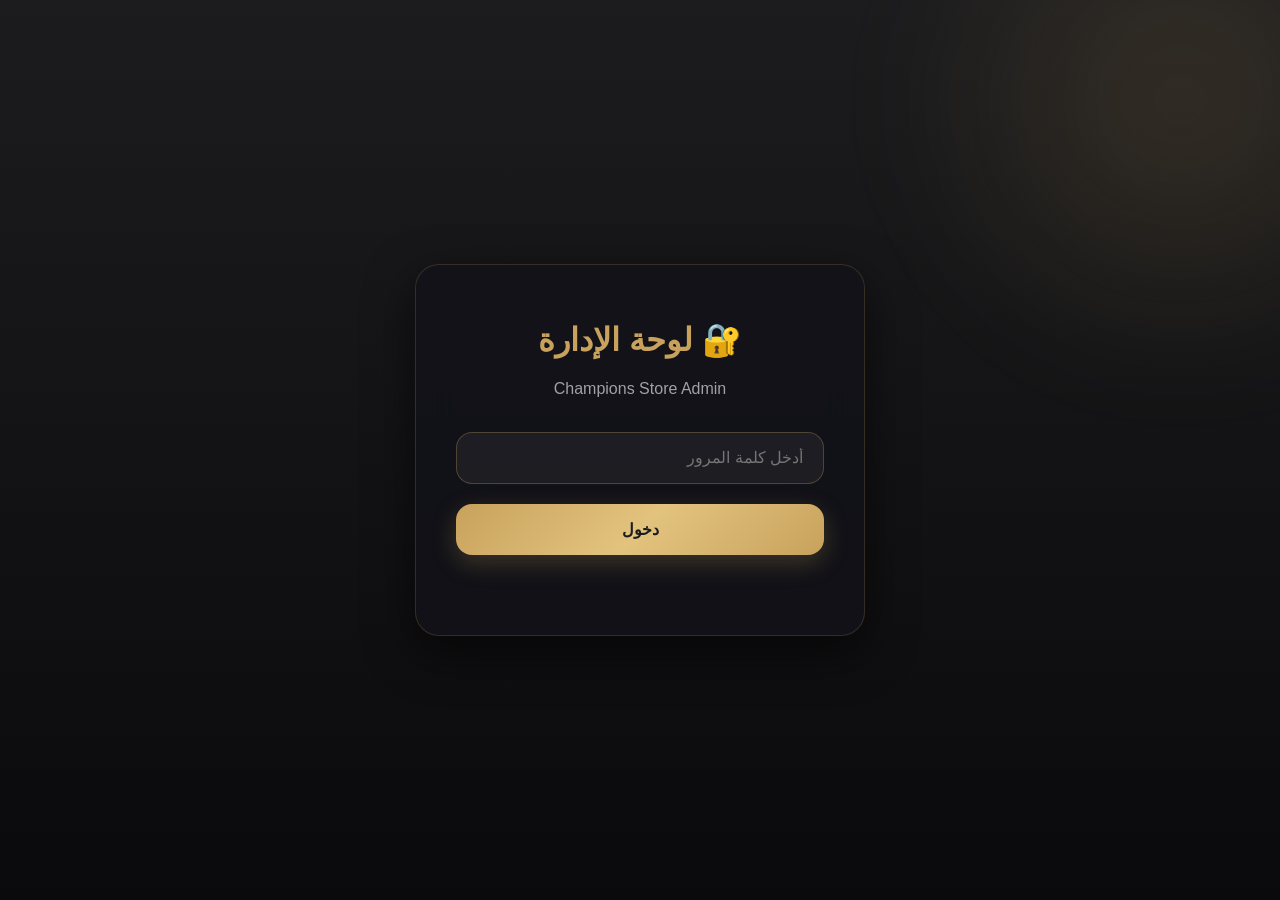
==== admin-cs7x9k2p.html @ 88b97a75 "Add tools tab with various admin functionalities" ====
<!DOCTYPE html>
<html lang="ar" dir="rtl">
<head>
    <meta charset="UTF-8">
    <meta name="viewport" content="width=device-width, initial-scale=1.0">
    <meta http-equiv="Cache-Control" content="no-cache, no-store, must-revalidate">
    <meta name="robots" content="noindex, nofollow">
    <title>لوحة الإدارة</title>
    <link rel="stylesheet" href="admin-style.css">
    <script src="https://cdn.jsdelivr.net/npm/browser-image-compression@2.0.2/dist/browser-image-compression.js"></script>
</head>
<body>

    <div class="login-screen" id="loginScreen">
        <div class="login-box">
            <h2>🔐 لوحة الإدارة</h2>
            <p>Champions Store Admin</p>
            <input type="password" id="passwordInput" placeholder="أدخل كلمة المرور">
            <button onclick="checkPassword()">دخول</button>
            <p class="error-msg" id="errorMsg"></p>
        </div>
    </div>

    <div class="admin-panel" id="adminPanel" style="display:none;">
        <header class="admin-header">
            <h1>⚙️ لوحة إدارة Champions Store</h1>
            <div class="header-actions">
                <button class="btn-publish" onclick="publishDirectly()">🚀 نشر فوري</button>
                <button class="btn-logout" onclick="logout()">🚪 خروج</button>
            </div>
        </header>

        <nav class="admin-tabs">
            <button class="tab-btn active" data-tab="products">📦 المنتجات</button>
            <button class="tab-btn" data-tab="categories">🏷️ الفئات</button>
            <button class="tab-btn" data-tab="store">🏪 معلومات المتجر</button>
            <button class="tab-btn" data-tab="about">📝 من نحن</button>
            <button class="tab-btn" data-tab="logo">🖼️ اللوغو</button>
            <button class="tab-btn" data-tab="tools">🛠️ أدوات</button>
            <button class="tab-btn" data-tab="password">🔑 كلمة المرور</button>
            <button class="tab-btn" data-tab="github">🐙 GitHub</button>
        </nav>

        <main class="admin-content">
            <section class="tab-content active" id="productsTab">
                <div class="section-header">
                    <h2>إدارة المنتجات</h2>
                    <div class="section-actions">
                        <button class="btn-add" onclick="openProductModal()">➕ إضافة منتج</button>
                        <button class="btn-reorganize" onclick="reorganizeIds()">🔢 إعادة تهيئة IDs</button>
                    </div>
                </div>
                <div class="products-table" id="productsTable"></div>
            </section>

            <section class="tab-content" id="categoriesTab">
                <h2>إدارة الفئات</h2>
                <div class="github-form">
                    <div class="form-row">
                        <div class="form-group"><label>اسم الفئة</label><input type="text" id="newCatName" placeholder="مثال: بروتين"></div>
                        <div class="form-group"><label>أيقونة (Emoji)</label><input type="text" id="newCatIcon" placeholder="مثال: 🥛"></div>
                    </div>
                    <button class="btn-save" onclick="addCategory()">➕ إضافة فئة</button>
                    <div id="categoriesList" style="margin-top: 20px;"></div>
                </div>
            </section>

            <section class="tab-content" id="storeTab">
                <h2>معلومات المتجر</h2>
                <div class="github-form">
                    <div class="form-group"><label>اسم المتجر</label><input type="text" id="storeName"></div>
                    <div class="form-group"><label>الوصف القصير</label><input type="text" id="storeTagline"></div>
                    <div class="form-group"><label>رقم واتساب</label><input type="text" id="storeWhatsapp" placeholder="963900000000"></div>
                    <div class="form-group"><label>حساب إنستغرام</label><input type="text" id="storeInstagram"></div>
                    <div class="form-group"><label>العنوان</label><input type="text" id="storeLocation"></div>
                    <button class="btn-save" onclick="saveStoreInfo()">💾 حفظ التغييرات</button>
                </div>
            </section>

            <section class="tab-content" id="aboutTab">
                <h2>تحرير قسم "من نحن"</h2>
                <div class="github-form">
                    <div class="form-group">
                        <label>عنوان القسم</label>
                        <input type="text" id="aboutTitle" placeholder="مثال: Champions Store Supplements">
                    </div>
                    <div class="form-group">
                        <label>الوصف الرئيسي</label>
                        <textarea id="aboutDescription" rows="4"></textarea>
                    </div>
                    <div class="form-group">
                        <label>المميزات (كل ميزة في سطر جديد)</label>
                        <textarea id="aboutFeatures" rows="5"></textarea>
                    </div>
                    <button class="btn-save" onclick="saveAboutInfo()">💾 حفظ "من نحن"</button>
                </div>
            </section>

            <section class="tab-content" id="logoTab">
                <h2>إدارة اللوغو</h2>
                <div class="github-form">
                    <div class="logo-preview">
                        <p style="margin-bottom:10px;color:#666;">اللوغو الحالي:</p>
                        <img id="logoPreview" src="logo.png" alt="اللوغو الحالي">
                    </div>
                    <div class="form-group">
                        <label>رفع لوغو جديد</label>
                        <input type="file" id="logoUpload" accept="image/*" onchange="handleLogoUpload(event)">
                    </div>
                    <div class="form-group">
                        <label>أو رابط خارجي</label>
                        <input type="text" id="logoUrl" placeholder="https://...">
                    </div>
                    <button class="btn-save" onclick="saveLogo()">💾 حفظ اللوغو</button>
                </div>
            </section>

            <!-- تبويب الأدوات الجديد -->
            <section class="tab-content" id="toolsTab">
                <h2>🛠️ أدوات الإدارة</h2>
                <div class="tools-grid">
                    <div class="tool-card">
                        <div class="tool-icon">📥</div>
                        <h3>تصدير البيانات</h3>
                        <p>تحميل ملف products.json كامل</p>
                        <button class="btn-save" onclick="exportData()">تصدير JSON</button>
                    </div>

                    <div class="tool-card">
                        <div class="tool-icon">📤</div>
                        <h3>استيراد البيانات</h3>
                        <p>رفع ملف products.json</p>
                        <button class="btn-save" onclick="document.getElementById('importFile').click()">استيراد JSON</button>
                        <input type="file" id="importFile" accept=".json" style="display:none" onchange="importData(event)">
                    </div>

                    <div class="tool-card">
                        <div class="tool-icon">🔄</div>
                        <h3>إعادة التحميل</h3>
                        <p>تحميل البيانات من GitHub</p>
                        <button class="btn-save" onclick="reloadFromServer()">إعادة تحميل</button>
                    </div>

                    <div class="tool-card">
                        <div class="tool-icon">🔢</div>
                        <h3>إعادة تهيئة IDs</h3>
                        <p>ترقيم المنتجات من 1 بالتسلسل</p>
                        <button class="btn-save" onclick="reorganizeIds()">إعادة تهيئة</button>
                    </div>

                    <div class="tool-card">
                        <div class="tool-icon">🖼️</div>
                        <h3>تحويل الصور</h3>
                        <p>تحويل Base64 إلى WebP</p>
                        <button class="btn-save" onclick="showConvertModal()">تحويل الصور</button>
                    </div>

                    <div class="tool-card">
                        <div class="tool-icon">🚀</div>
                        <h3>نشر فوري</h3>
                        <p>رفع التعديلات إلى GitHub</p>
                        <button class="btn-save" onclick="publishDirectly()">نشر الآن</button>
                    </div>
                </div>
            </section>

            <section class="tab-content" id="passwordTab">
                <h2>تغيير كلمة المرور</h2>
                <div class="github-form">
                    <div class="form-group"><label>كلمة المرور الحالية</label><input type="password" id="currentPassword"></div>
                    <div class="form-group"><label>كلمة المرور الجديدة</label><input type="password" id="newPassword"></div>
                    <div class="form-group"><label>تأكيد كلمة المرور</label><input type="password" id="confirmPassword"></div>
                    <button class="btn-save" onclick="changePassword()">🔑 تغيير كلمة المرور</button>
                </div>
            </section>

            <section class="tab-content" id="githubTab">
                <h2>إعدادات GitHub</h2>
                <div class="github-form">
                    <div class="info-box">
                        <strong>💡 كيف يعمل؟</strong><br>
                        بعد التعديل، اضغط "🚀 نشر فوري" لرفع التعديلات مباشرة.
                        <br><br>
                        <a href="https://github.com/settings/tokens/new?scopes=repo" target="_blank">🔑 إنشاء Token</a>
                    </div>
                    <div class="form-group"><label>GitHub Username</label><input type="text" id="githubUsername"></div>
                    <div class="form-group"><label>Repository Name</label><input type="text" id="githubRepo"></div>
                    <div class="form-group"><label>Personal Access Token</label><input type="password" id="githubToken"></div>
                    <button class="btn-save" onclick="saveGitHubConfig()">💾 حفظ الإعدادات</button>
                </div>
            </section>
        </main>
    </div>

    <div class="modal" id="productModal">
        <div class="modal-content">
            <div class="modal-header">
                <h3 id="modalTitle">إضافة منتج</h3>
                <button class="close-btn" onclick="closeProductModal()">✕</button>
            </div>
            <div class="modal-body">
                <input type="hidden" id="productId">
                <div class="form-group"><label>اسم المنتج</label><input type="text" id="productName"></div>
                <div class="form-group"><label>الفئة</label><select id="productCategory"></select></div>
                <div class="form-row">
                    <div class="form-group"><label>السعر ($)</label><input type="number" id="productPrice" step="0.01"></div>
                    <div class="form-group"><label>السعر القديم</label><input type="number" id="productOldPrice" step="0.01"></div>
                </div>
                <div class="form-group"><label>الوصف</label><textarea id="productDescription" rows="3"></textarea></div>
                <div class="form-group">
                    <label>شارة المنتج</label>
                    <select id="productBadge">
                        <option value="">بدون</option>
                        <option value="جديد">جديد</option>
                        <option value="خصم">خصم</option>
                        <option value="الأكثر مبيعاً">الأكثر مبيعاً</option>
                        <option value="مميز">مميز</option>
                    </select>
                </div>
                <div class="form-group">
                    <label>رفع صورة المنتج</label>
                    <input type="file" id="productImageUpload" accept="image/*" onchange="handleImageUpload(event)">
                </div>
                <div class="form-group">
                    <label>أو رابط الصورة</label>
                    <input type="text" id="productImageUrl" placeholder="https://...">
                    <img id="imagePreview" class="image-preview" style="display:none;">
                </div>
            </div>
            <div class="modal-footer">
                <button class="btn-cancel" onclick="closeProductModal()">إلغاء</button>
                <button class="btn-save" onclick="saveProduct()">💾 حفظ المنتج</button>
            </div>
        </div>
    </div>

    <div class="modal" id="convertModal">
        <div class="modal-content">
            <div class="modal-header">
                <h3>🖼️ تحويل الصور إلى WebP</h3>
                <button class="close-btn" onclick="closeConvertModal()">✕</button>
            </div>
            <div class="modal-body">
                <div class="info-box">
                    <strong>💡 ما الذي سيحدث؟</strong><br>
                    • تحويل صور Base64 إلى WebP (أصغر 70-80%)<br>
                    • رفع الصور إلى مجلد <code>imgs</code> على GitHub<br>
                    • تحديث روابط الصور في products.json<br>
                    • حذف الصور القديمة من JSON
                </div>
                
                <div class="form-group">
                    <label>اختر الفئة (اختياري)</label>
                    <select id="convertCategory">
                        <option value="all">جميع الفئات</option>
                    </select>
                </div>
                
                <div class="form-group">
                    <label>
                        <input type="checkbox" id="deleteOldImages" checked>
                        حذف الصور القديمة من JSON بعد التحويل
                    </label>
                </div>
                
                <div class="form-group">
                    <label>الحد الأقصى لحجم الصورة (KB)</label>
                    <input type="number" id="maxImageSize" value="150" min="50" max="500">
                </div>
                
                <div id="convertStats" style="margin-top: 20px; padding: 15px; background: rgba(200, 162, 93, 0.1); border-radius: 8px;">
                    <p style="margin-bottom: 10px;"><strong>إحصائيات:</strong></p>
                    <p id="base64Count">صور Base64: 0</p>
                    <p id="externalCount">صور خارجية: 0</p>
                </div>
            </div>
            <div class="modal-footer">
                <button class="btn-cancel" onclick="closeConvertModal()">إلغاء</button>
                <button class="btn-save" onclick="convertAllImagesToWebP()">🚀 بدء التحويل</button>
            </div>
        </div>
    </div>

    <div class="toast" id="toast"></div>
    <script src="admin-script.js"></script>
</body>
</html>
---- admin-style.css ----
:root {
    --primary: #1c1c1e;
    --secondary: #2c2c2e;
    --tertiary: #3a3a3c;
    --gold: #c8a25d;
    --gold-light: #e2c37e;
    --gold-dark: #a68445;
    --gold-glow: rgba(200, 162, 93, 0.3);
    --bg: #0a0a0c;
    --bg-elevated: #12121a;
    --white: #ffffff;
    --text: #e5e5e7;
    --text-secondary: #a1a1a6;
    --text-tertiary: #6e6e73;
    --success: #30d158;
    --danger: #ff453a;
    --warning: #ff9f0a;
    --info: #0a84ff;
    --shadow-sm: 0 2px 8px rgba(0, 0, 0, 0.4);
    --shadow-md: 0 8px 24px rgba(0, 0, 0, 0.5);
    --shadow-lg: 0 16px 48px rgba(0, 0, 0, 0.6);
    --shadow-gold: 0 8px 24px rgba(200, 162, 93, 0.25);
    --shadow-gold-lg: 0 12px 32px rgba(200, 162, 93, 0.35);
    --gradient-gold: linear-gradient(135deg, #c8a25d 0%, #e2c37e 50%, #c8a25d 100%);
    --gradient-dark: linear-gradient(180deg, #1c1c1e 0%, #0a0a0c 100%);
    --gradient-card: linear-gradient(145deg, rgba(44, 44, 46, 0.6) 0%, rgba(28, 28, 30, 0.9) 100%);
    --ease-out: cubic-bezier(0.16, 1, 0.3, 1);
    --ease-spring: cubic-bezier(0.34, 1.56, 0.64, 1);
    --transition-fast: 150ms var(--ease-out);
    --transition-base: 250ms var(--ease-out);
    --transition-slow: 400ms var(--ease-out);
    --radius-sm: 10px;
    --radius-md: 16px;
    --radius-lg: 24px;
    --radius-full: 9999px;
}

*, *::before, *::after {
    margin: 0;
    padding: 0;
    box-sizing: border-box;
}

html {
    scroll-behavior: smooth;
    font-size: 16px;
}

body {
    font-family: 'Inter', -apple-system, BlinkMacSystemFont, 'Segoe UI', sans-serif;
    background: var(--bg);
    color: var(--text);
    line-height: 1.6;
    overflow-x: hidden;
    -webkit-font-smoothing: antialiased;
    -moz-osx-font-smoothing: grayscale;
}

/* ===== شاشة تسجيل الدخول ===== */
.login-screen {
    min-height: 100vh;
    display: -webkit-box;
    display: -ms-flexbox;
    display: flex;
    -webkit-box-pack: center;
    -ms-flex-pack: center;
    justify-content: center;
    -webkit-box-align: center;
    -ms-flex-align: center;
    align-items: center;
    background: var(--gradient-dark);
    position: relative;
    overflow: hidden;
}

.login-screen::before {
    content: '';
    position: absolute;
    width: 600px;
    height: 600px;
    background: radial-gradient(circle, rgba(200, 162, 93, 0.15) 0%, transparent 70%);
    border-radius: 50%;
    top: -200px;
    right: -200px;
    -webkit-filter: blur(40px);
    filter: blur(40px);
}

.login-box {
    background: rgba(18, 18, 26, 0.8);
    -webkit-backdrop-filter: blur(20px);
    backdrop-filter: blur(20px);
    padding: 50px 40px;
    border-radius: var(--radius-lg);
    text-align: center;
    width: 90%;
    max-width: 450px;
    -webkit-box-shadow: var(--shadow-lg);
    box-shadow: var(--shadow-lg);
    border: 1px solid rgba(200, 162, 93, 0.2);
    position: relative;
    z-index: 1;
}

.login-box h2 {
    color: var(--gold);
    font-size: 2rem;
    margin-bottom: 10px;
    font-weight: 800;
}

.login-box p {
    color: var(--text-secondary);
    margin-bottom: 30px;
}

.login-box input {
    width: 100%;
    padding: 16px 20px;
    background: rgba(255, 255, 255, 0.05);
    border: 1px solid rgba(200, 162, 93, 0.3);
    border-radius: var(--radius-md);
    font-size: 1rem;
    margin-bottom: 20px;
    color: var(--text);
    font-family: inherit;
    -webkit-transition: all var(--transition-base);
    transition: all var(--transition-base);
}

.login-box input:focus {
    outline: none;
    border-color: var(--gold);
    background: rgba(255, 255, 255, 0.08);
    -webkit-box-shadow: 0 0 0 3px rgba(200, 162, 93, 0.1);
    box-shadow: 0 0 0 3px rgba(200, 162, 93, 0.1);
}

.login-box button {
    width: 100%;
    padding: 16px;
    background: var(--gradient-gold);
    color: var(--primary);
    border: none;
    border-radius: var(--radius-md);
    font-size: 1rem;
    font-weight: 700;
    cursor: pointer;
    font-family: inherit;
    -webkit-transition: all var(--transition-base);
    transition: all var(--transition-base);
    -webkit-box-shadow: var(--shadow-gold);
    box-shadow: var(--shadow-gold);
}

.login-box button:hover {
    -webkit-transform: translateY(-2px);
    transform: translateY(-2px);
    -webkit-box-shadow: var(--shadow-gold-lg);
    box-shadow: var(--shadow-gold-lg);
}

.error-msg {
    color: var(--danger);
    margin-top: 15px;
    font-size: 0.9rem;
    font-weight: 600;
}

/* ===== لوحة الإدارة ===== */
.admin-header {
    background: rgba(28, 28, 30, 0.95);
    -webkit-backdrop-filter: blur(10px);
    backdrop-filter: blur(10px);
    color: var(--white);
    padding: 20px 30px;
    display: -webkit-box;
    display: -ms-flexbox;
    display: flex;
    -webkit-box-pack: justify;
    -ms-flex-pack: justify;
    justify-content: space-between;
    -webkit-box-align: center;
    -ms-flex-align: center;
    align-items: center;
    -ms-flex-wrap: wrap;
    flex-wrap: wrap;
    gap: 15px;
    border-bottom: 1px solid rgba(200, 162, 93, 0.2);
    position: -webkit-sticky;
    position: sticky;
    top: 0;
    z-index: 100;
}

.admin-header h1 {
    color: var(--gold);
    font-size: 1.5rem;
    font-weight: 800;
}

.header-actions {
    display: -webkit-box;
    display: -ms-flexbox;
    display: flex;
    gap: 10px;
    -ms-flex-wrap: wrap;
    flex-wrap: wrap;
}

.header-actions button {
    padding: 10px 18px;
    border: none;
    border-radius: var(--radius-md);
    cursor: pointer;
    font-weight: 600;
    font-family: inherit;
    font-size: 0.9rem;
    -webkit-transition: all var(--transition-base);
    transition: all var(--transition-base);
}

.btn-export { background: var(--success); color: white; }
.btn-import { background: var(--info); color: white; }
.btn-reload { background: var(--warning); color: var(--primary); }
.btn-convert { 
    background: linear-gradient(135deg, #8e44ad 0%, #9b59b6 100%); 
    color: white;
    -webkit-box-shadow: 0 4px 15px rgba(142, 68, 173, 0.3);
    box-shadow: 0 4px 15px rgba(142, 68, 173, 0.3);
}
.btn-publish { 
    background: var(--gradient-gold); 
    color: var(--primary);
    -webkit-box-shadow: var(--shadow-gold);
    box-shadow: var(--shadow-gold);
}
.btn-logout { background: var(--danger); color: white; }

.header-actions button:hover {
    -webkit-transform: translateY(-2px);
    transform: translateY(-2px);
    -webkit-box-shadow: var(--shadow-md);
    box-shadow: var(--shadow-md);
}

.btn-convert:hover {
    -webkit-box-shadow: 0 6px 20px rgba(142, 68, 173, 0.4);
    box-shadow: 0 6px 20px rgba(142, 68, 173, 0.4);
}

/* التبويبات */
.admin-tabs {
    background: rgba(44, 44, 46, 0.6);
    -webkit-backdrop-filter: blur(20px);
    backdrop-filter: blur(20px);
    display: -webkit-box;
    display: -ms-flexbox;
    display: flex;
    gap: 5px;
    padding: 15px 30px;
    border-bottom: 1px solid rgba(200, 162, 93, 0.15);
    overflow-x: auto;
}

.tab-btn {
    padding: 12px 24px;
    background: transparent;
    border: none;
    cursor: pointer;
    font-weight: 600;
    color: var(--text-secondary);
    border-radius: var(--radius-md);
    -webkit-transition: all var(--transition-base);
    transition: all var(--transition-base);
    font-family: inherit;
    white-space: nowrap;
    font-size: 0.9rem;
}

.tab-btn:hover {
    background: rgba(200, 162, 93, 0.1);
    color: var(--gold);
}

.tab-btn.active {
    background: var(--gradient-gold);
    color: var(--primary);
}

/* المحتوى */
.admin-content {
    padding: 40px 30px;
    max-width: 1400px;
    margin: 0 auto;
}

.tab-content {
    display: none;
    -webkit-animation: fadeIn 0.3s ease;
    animation: fadeIn 0.3s ease;
}

@-webkit-keyframes fadeIn {
    from { opacity: 0; -webkit-transform: translateY(10px); transform: translateY(10px); }
    to { opacity: 1; -webkit-transform: translateY(0); transform: translateY(0); }
}
@keyframes fadeIn {
    from { opacity: 0; -webkit-transform: translateY(10px); transform: translateY(10px); }
    to { opacity: 1; -webkit-transform: translateY(0); transform: translateY(0); }
}

.tab-content.active { display: block; }

.tab-content h2 {
    color: var(--gold);
    margin-bottom: 30px;
    font-size: 1.8rem;
    font-weight: 800;
}

/* جدول المنتجات */
.section-header {
    display: -webkit-box;
    display: -ms-flexbox;
    display: flex;
    -webkit-box-pack: justify;
    -ms-flex-pack: justify;
    justify-content: space-between;
    -webkit-box-align: center;
    -ms-flex-align: center;
    align-items: center;
    margin-bottom: 30px;
    -ms-flex-wrap: wrap;
    flex-wrap: wrap;
    gap: 15px;
}

.btn-add {
    background: var(--gradient-gold);
    color: var(--primary);
    border: none;
    padding: 12px 24px;
    border-radius: var(--radius-md);
    cursor: pointer;
    font-weight: 700;
    font-family: inherit;
    -webkit-transition: all var(--transition-base);
    transition: all var(--transition-base);
    -webkit-box-shadow: var(--shadow-gold);
    box-shadow: var(--shadow-gold);
}

.btn-add:hover {
    -webkit-transform: translateY(-2px);
    transform: translateY(-2px);
    -webkit-box-shadow: var(--shadow-gold-lg);
    box-shadow: var(--shadow-gold-lg);
}

.products-table {
    background: rgba(44, 44, 46, 0.6);
    -webkit-backdrop-filter: blur(20px);
    backdrop-filter: blur(20px);
    border-radius: var(--radius-lg);
    overflow: hidden;
    border: 1px solid rgba(200, 162, 93, 0.15);
    -webkit-box-shadow: var(--shadow-md);
    box-shadow: var(--shadow-md);
}

.product-row {
    display: -ms-grid;
    display: grid;
    -ms-grid-columns: 80px 1fr 100px 100px 120px;
    grid-template-columns: 80px 1fr 100px 100px 120px;
    gap: 15px;
    padding: 18px;
    border-bottom: 1px solid rgba(200, 162, 93, 0.1);
    -webkit-box-align: center;
    -ms-flex-align: center;
    align-items: center;
    -webkit-transition: background var(--transition-fast);
    transition: background var(--transition-fast);
}

.product-row:hover {
    background: rgba(200, 162, 93, 0.05);
}

.product-row.header {
    background: rgba(28, 28, 30, 0.8);
    color: var(--gold);
    font-weight: 700;
    font-size: 0.9rem;
    text-transform: uppercase;
    letter-spacing: 0.05em;
}

.product-row img {
    width: 60px;
    height: 60px;
    -o-object-fit: cover;
    object-fit: cover;
    border-radius: var(--radius-sm);
    border: 2px solid rgba(200, 162, 93, 0.3);
}

.product-actions {
    display: -webkit-box;
    display: -ms-flexbox;
    display: flex;
    gap: 8px;
}

.product-actions button {
    padding: 8px 12px;
    border: none;
    border-radius: var(--radius-sm);
    cursor: pointer;
    font-size: 0.85rem;
    font-weight: 600;
    -webkit-transition: all var(--transition-fast);
    transition: all var(--transition-fast);
}

.btn-edit { background: var(--info); color: white; }
.btn-delete { background: var(--danger); color: white; }

.product-actions button:hover {
    -webkit-transform: scale(1.05);
    transform: scale(1.05);
}

/* النماذج */
.form-group {
    margin-bottom: 24px;
}

.form-group label {
    display: block;
    margin-bottom: 10px;
    font-weight: 600;
    color: var(--gold);
    font-size: 0.95rem;
}

.form-group input,
.form-group select,
.form-group textarea {
    width: 100%;
    padding: 14px 18px;
    background: rgba(255, 255, 255, 0.05);
    border: 1px solid rgba(200, 162, 93, 0.3);
    border-radius: var(--radius-md);
    font-size: 1rem;
    color: var(--text);
    font-family: inherit;
    -webkit-transition: all var(--transition-base);
    transition: all var(--transition-base);
}

.form-group input:focus,
.form-group select:focus,
.form-group textarea:focus {
    outline: none;
    border-color: var(--gold);
    background: rgba(255, 255, 255, 0.08);
    -webkit-box-shadow: 0 0 0 3px rgba(200, 162, 93, 0.1);
    box-shadow: 0 0 0 3px rgba(200, 162, 93, 0.1);
}

.form-row {
    display: -ms-grid;
    display: grid;
    -ms-grid-columns: 1fr 20px 1fr;
    grid-template-columns: 1fr 1fr;
    gap: 20px;
}

.btn-save {
    background: var(--gradient-gold);
    color: var(--primary);
    border: none;
    padding: 14px 32px;
    border-radius: var(--radius-md);
    font-size: 1rem;
    font-weight: 700;
    cursor: pointer;
    font-family: inherit;
    -webkit-transition: all var(--transition-base);
    transition: all var(--transition-base);
    -webkit-box-shadow: var(--shadow-gold);
    box-shadow: var(--shadow-gold);
}

.btn-save:hover {
    -webkit-transform: translateY(-2px);
    transform: translateY(-2px);
    -webkit-box-shadow: var(--shadow-gold-lg);
    box-shadow: var(--shadow-gold-lg);
}

/* اللوغو */
.logo-preview {
    text-align: center;
    margin-bottom: 30px;
}

.logo-preview img {
    max-width: 200px;
    border-radius: 50%;
    -webkit-box-shadow: var(--shadow-gold-lg);
    box-shadow: var(--shadow-gold-lg);
    border: 4px solid var(--gold);
}

.image-preview {
    max-width: 150px;
    margin-top: 15px;
    border-radius: var(--radius-md);
    border: 2px solid var(--gold);
}

/* المودال */
.modal {
    display: none;
    position: fixed;
    top: 0;
    left: 0;
    width: 100%;
    height: 100%;
    background: rgba(0, 0, 0, 0.85);
    -webkit-backdrop-filter: blur(10px);
    backdrop-filter: blur(10px);
    z-index: 2000;
    -webkit-box-pack: center;
    -ms-flex-pack: center;
    justify-content: center;
    -webkit-box-align: center;
    -ms-flex-align: center;
    align-items: center;
    padding: 20px;
}

.modal.active {
    display: -webkit-box;
    display: -ms-flexbox;
    display: flex;
    -webkit-animation: fadeIn 0.3s ease;
    animation: fadeIn 0.3s ease;
}

.modal-content {
    background: rgba(18, 18, 26, 0.95);
    -webkit-backdrop-filter: blur(20px);
    backdrop-filter: blur(20px);
    border-radius: var(--radius-lg);
    max-width: 600px;
    width: 100%;
    max-height: 90vh;
    overflow-y: auto;
    border: 1px solid rgba(200, 162, 93, 0.2);
    -webkit-box-shadow: var(--shadow-lg);
    box-shadow: var(--shadow-lg);
}

.modal-header {
    background: rgba(28, 28, 30, 0.8);
    color: var(--gold);
    padding: 24px;
    display: -webkit-box;
    display: -ms-flexbox;
    display: flex;
    -webkit-box-pack: justify;
    -ms-flex-pack: justify;
    justify-content: space-between;
    -webkit-box-align: center;
    -ms-flex-align: center;
    align-items: center;
    border-radius: var(--radius-lg) var(--radius-lg) 0 0;
    border-bottom: 1px solid rgba(200, 162, 93, 0.2);
}

.modal-header h3 {
    font-size: 1.4rem;
    font-weight: 800;
}

.modal-body { padding: 24px; }

.modal-footer {
    padding: 24px;
    display: -webkit-box;
    display: -ms-flexbox;
    display: flex;
    gap: 12px;
    -webkit-box-pack: end;
    -ms-flex-pack: end;
    justify-content: flex-end;
    border-top: 1px solid rgba(200, 162, 93, 0.1);
}

.close-btn {
    background: rgba(200, 162, 93, 0.1);
    border: none;
    color: var(--gold);
    font-size: 1.5rem;
    cursor: pointer;
    width: 40px;
    height: 40px;
    border-radius: 50%;
    display: -webkit-box;
    display: -ms-flexbox;
    display: flex;
    -webkit-box-align: center;
    -ms-flex-align: center;
    align-items: center;
    -webkit-box-pack: center;
    -ms-flex-pack: center;
    justify-content: center;
    -webkit-transition: all var(--transition-fast);
    transition: all var(--transition-fast);
}

.close-btn:hover {
    background: var(--gold);
    color: var(--primary);
    -webkit-transform: rotate(90deg);
    transform: rotate(90deg);
}

.btn-cancel {
    background: rgba(255, 255, 255, 0.1);
    color: var(--text);
    border: 1px solid rgba(255, 255, 255, 0.2);
    padding: 12px 24px;
    border-radius: var(--radius-md);
    cursor: pointer;
    font-family: inherit;
    font-weight: 600;
    -webkit-transition: all var(--transition-base);
    transition: all var(--transition-base);
}

.btn-cancel:hover {
    background: rgba(255, 255, 255, 0.15);
}

/* الإشعار */
.toast {
    position: fixed;
    top: 30px;
    left: 50%;
    -webkit-transform: translateX(-50%);
    transform: translateX(-50%);
    background: var(--success);
    color: white;
    padding: 16px 32px;
    border-radius: var(--radius-md);
    font-weight: 700;
    z-index: 3000;
    display: none;
    -webkit-box-shadow: var(--shadow-lg);
    box-shadow: var(--shadow-lg);
    border: 1px solid rgba(255, 255, 255, 0.2);
}

.toast.show {
    display: block;
    -webkit-animation: slideDown 0.3s ease;
    animation: slideDown 0.3s ease;
}

@-webkit-keyframes slideDown {
    from { -webkit-transform: translate(-50%, -100%); transform: translate(-50%, -100%); opacity: 0; }
    to { -webkit-transform: translate(-50%, 0); transform: translate(-50%, 0); opacity: 1; }
}
@keyframes slideDown {
    from { -webkit-transform: translate(-50%, -100%); transform: translate(-50%, -100%); opacity: 0; }
    to { -webkit-transform: translate(-50%, 0); transform: translate(-50%, 0); opacity: 1; }
}

/* GitHub Sync */
.github-form {
    background: rgba(44, 44, 46, 0.6);
    -webkit-backdrop-filter: blur(20px);
    backdrop-filter: blur(20px);
    padding: 30px;
    border-radius: var(--radius-lg);
    -webkit-box-shadow: var(--shadow-md);
    box-shadow: var(--shadow-md);
    max-width: 600px;
    border: 1px solid rgba(200, 162, 93, 0.15);
}

.github-form .info-box {
    background: rgba(10, 132, 255, 0.1);
    border-right: 4px solid var(--info);
    padding: 18px;
    border-radius: var(--radius-md);
    margin-bottom: 24px;
    color: var(--text);
}

.github-form .info-box a {
    color: var(--info);
    font-weight: 700;
    text-decoration: none;
}

.github-form .info-box a:hover {
    text-decoration: underline;
}

/* Scrollbar */
::-webkit-scrollbar { width: 10px; }
::-webkit-scrollbar-track { background: var(--bg); }
::-webkit-scrollbar-thumb {
    background: var(--gold);
    border-radius: var(--radius-full);
}

::-webkit-scrollbar-thumb:hover {
    background: var(--gold-light);
}

/* التجاوب */
@media (max-width: 768px) {
    .admin-header {
        padding: 15px 20px;
        -webkit-box-orient: vertical;
        -webkit-box-direction: normal;
        -ms-flex-direction: column;
        flex-direction: column;
        text-align: center;
    }
    
    .admin-tabs {
        padding: 12px 20px;
    }
    
    .tab-btn {
        padding: 10px 16px;
        font-size: 0.85rem;
    }
    
    .admin-content {
        padding: 30px 20px;
    }
    
    .product-row {
        -ms-grid-columns: 1fr;
        grid-template-columns: 1fr;
        gap: 10px;
    }
    
    .product-row.header {
        display: none;
    }
    
    .form-row {
        -ms-grid-columns: 1fr;
        grid-template-columns: 1fr;
    }
    
    .header-actions {
        -webkit-box-pack: center;
        -ms-flex-pack: center;
        justify-content: center;
    }
    
    .login-box {
        padding: 40px 30px;
    }
    
    .modal-content {
        max-width: 100%;
        margin: 20px;
    }
    }
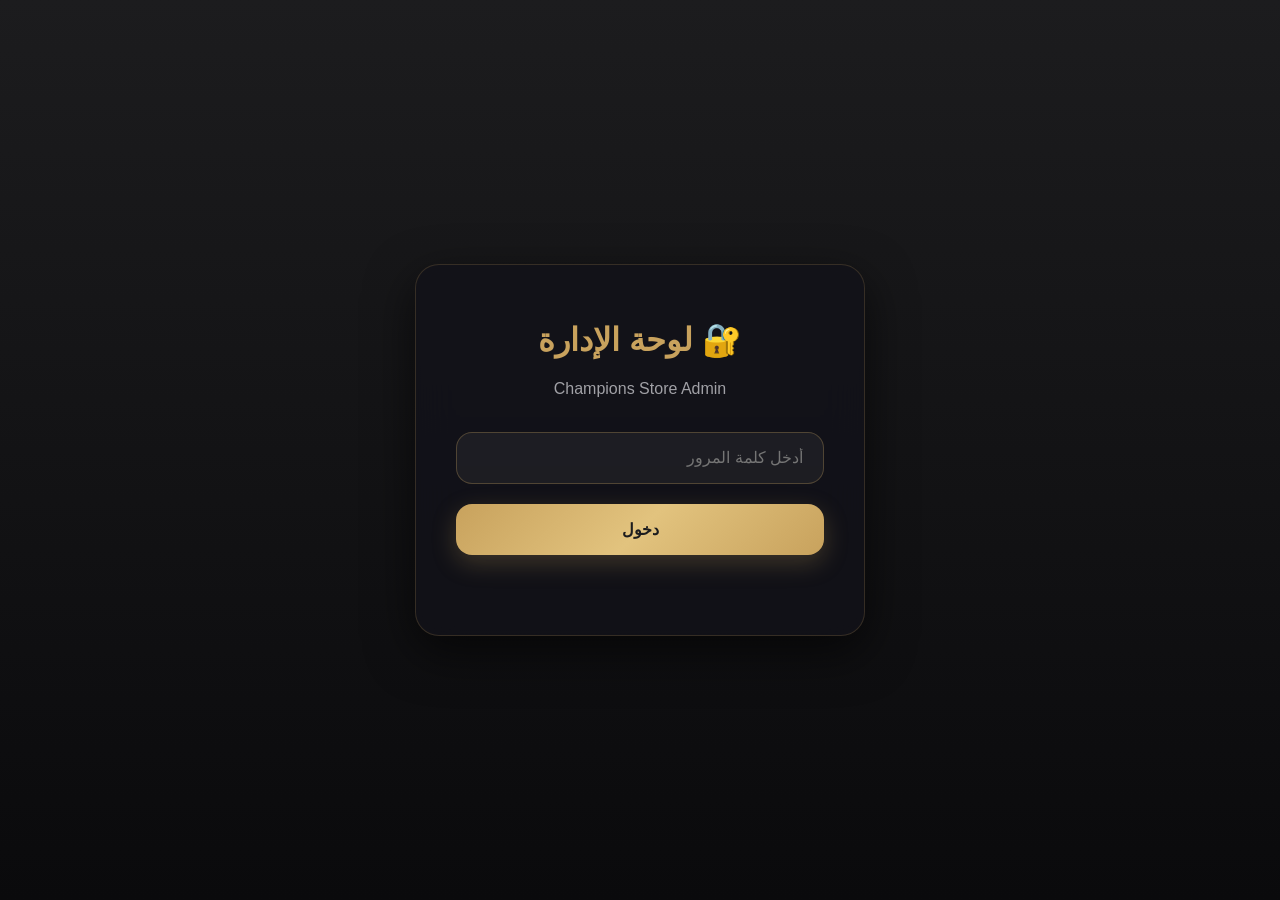
==== commit 10a33867: "Add footer settings tab to admin panel Added a footer tab with settings for footer information inclu" ====
--- a/admin-cs7x9k2p.html
+++ b/admin-cs7x9k2p.html
@@ -23,85 +23,145 @@
 
     <div class="admin-panel" id="adminPanel" style="display:none;">
         <header class="admin-header">
-            <h1>⚙️ لوحة إدارة Champions Store</h1>
+            <h1>⚙️ لوحة الإدارة</h1>
             <div class="header-actions">
-                <button class="btn-publish" onclick="publishDirectly()">🚀 نشر فوري</button>
-                <button class="btn-logout" onclick="logout()">🚪 خروج</button>
+                <button class="btn-publish" onclick="publishDirectly()">🚀 نشر</button>
+                <button class="btn-logout" onclick="logout()">🚪</button>
             </div>
         </header>
 
         <nav class="admin-tabs">
             <button class="tab-btn active" data-tab="products">📦 المنتجات</button>
             <button class="tab-btn" data-tab="categories">🏷️ الفئات</button>
-            <button class="tab-btn" data-tab="store">🏪 معلومات المتجر</button>
+            <button class="tab-btn" data-tab="store">🏪 المتجر</button>
+            <button class="tab-btn" data-tab="footer">🦶 الفوتر</button>
             <button class="tab-btn" data-tab="about">📝 من نحن</button>
             <button class="tab-btn" data-tab="logo">🖼️ اللوغو</button>
             <button class="tab-btn" data-tab="tools">🛠️ أدوات</button>
-            <button class="tab-btn" data-tab="password">🔑 كلمة المرور</button>
-            <button class="tab-btn" data-tab="github">🐙 GitHub</button>
+            <button class="tab-btn" data-tab="password">🔑</button>
+            <button class="tab-btn" data-tab="github">🐙</button>
         </nav>
 
         <main class="admin-content">
+            <!-- المنتجات -->
             <section class="tab-content active" id="productsTab">
                 <div class="section-header">
-                    <h2>إدارة المنتجات</h2>
+                    <h2>📦 المنتجات</h2>
                     <div class="section-actions">
                         <button class="btn-add" onclick="openProductModal()">➕ إضافة منتج</button>
-                        <button class="btn-reorganize" onclick="reorganizeIds()">🔢 إعادة تهيئة IDs</button>
-                    </div>
-                </div>
+                        <button class="btn-reorganize" onclick="reorganizeIds()">🔢 ترتيب IDs</button>
+                    </div>
+                </div>
+                
+                <!-- ✅ شريط البحث والفرز -->
+                <div class="admin-filters-bar">
+                    <input type="text" id="adminProductSearch" placeholder="🔍 ابحث..." oninput="filterAdminProducts()">
+                    <select id="adminCategoryFilter" onchange="filterAdminProducts()">
+                        <option value="all">🏷️ جميع الفئات</option>
+                    </select>
+                    <select id="adminSortBy" onchange="filterAdminProducts()">
+                        <option value="default">🔽 ترتيب: افتراضي</option>
+                        <option value="name-asc">🔤 الاسم (أ-ي)</option>
+                        <option value="name-desc">🔤 الاسم (ي-أ)</option>
+                        <option value="price-asc">💰 السعر ↑</option>
+                        <option value="price-desc">💰 السعر ↓</option>
+                        <option value="brand">🏢 الشركة</option>
+                        <option value="category">🏷️ الفئة</option>
+                    </select>
+                </div>
+                
                 <div class="products-table" id="productsTable"></div>
             </section>
 
+            <!-- الفئات -->
             <section class="tab-content" id="categoriesTab">
-                <h2>إدارة الفئات</h2>
-                <div class="github-form">
+                <h2>🏷️ الفئات</h2>
+                <div class="admin-form-card">
                     <div class="form-row">
-                        <div class="form-group"><label>اسم الفئة</label><input type="text" id="newCatName" placeholder="مثال: بروتين"></div>
-                        <div class="form-group"><label>أيقونة (Emoji)</label><input type="text" id="newCatIcon" placeholder="مثال: 🥛"></div>
+                        <div class="form-group">
+                            <label>اسم الفئة</label>
+                            <input type="text" id="newCatName" placeholder="مثال: بروتين">
+                        </div>
+                        <div class="form-group">
+                            <label>الأيقونة</label>
+                            <input type="text" id="newCatIcon" placeholder="🥛">
+                        </div>
+                    </div>
+                    <div class="form-group">
+                        <label>وصف الفئة (يظهر في الـ home)</label>
+                        <textarea id="newCatDescription" rows="2" placeholder="وصف مختصر عن الفئة..."></textarea>
                     </div>
                     <button class="btn-save" onclick="addCategory()">➕ إضافة فئة</button>
                     <div id="categoriesList" style="margin-top: 20px;"></div>
                 </div>
             </section>
 
+            <!-- معلومات المتجر -->
             <section class="tab-content" id="storeTab">
-                <h2>معلومات المتجر</h2>
-                <div class="github-form">
+                <h2>🏪 معلومات المتجر</h2>
+                <div class="admin-form-card">
                     <div class="form-group"><label>اسم المتجر</label><input type="text" id="storeName"></div>
                     <div class="form-group"><label>الوصف القصير</label><input type="text" id="storeTagline"></div>
                     <div class="form-group"><label>رقم واتساب</label><input type="text" id="storeWhatsapp" placeholder="963900000000"></div>
-                    <div class="form-group"><label>حساب إنستغرام</label><input type="text" id="storeInstagram"></div>
-                    <div class="form-group"><label>العنوان</label><input type="text" id="storeLocation"></div>
-                    <button class="btn-save" onclick="saveStoreInfo()">💾 حفظ التغييرات</button>
-                </div>
-            </section>
-
+                    <div class="form-group"><label>إنستغرام (بدون @)</label><input type="text" id="storeInstagram"></div>
+                    <div class="form-group"><label>البريد الإلكتروني</label><input type="email" id="storeEmail" placeholder="info@example.com"></div>
+                    <div class="form-group"><label>العنوان / الموقع</label><input type="text" id="storeLocation"></div>
+                    <button class="btn-save" onclick="saveStoreInfo()">💾 حفظ</button>
+                </div>
+            </section>
+
+            <!-- ✅ تبويب الفوتر الجديد -->
+            <section class="tab-content" id="footerTab">
+                <h2>🦶 إعدادات الفوتر</h2>
+                <div class="admin-form-card">
+                    <div class="info-box">
+                        <strong>💡 ملاحظة:</strong> هذه الإعدادات تظهر في أسفل الصفحة الرئيسية (الفوتر) وقسم "تواصل معنا".
+                    </div>
+                    <div class="form-group">
+                        <label>وصف الفوتر</label>
+                        <input type="text" id="footerDescription" placeholder="مكملات غذائية فاخرة">
+                    </div>
+                    <div class="form-group">
+                        <label>حقوق النشر</label>
+                        <input type="text" id="footerCopyright" placeholder="© 2026 Champions Store">
+                    </div>
+                    <div class="form-group">
+                        <label>📱 رقم واتساب (للقسم التواصل)</label>
+                        <input type="text" id="footerWhatsapp" placeholder="963900000000">
+                    </div>
+                    <div class="form-group">
+                        <label>📸 حساب إنستغرام (بدون @)</label>
+                        <input type="text" id="footerInstagram" placeholder="champions_store">
+                    </div>
+                    <div class="form-group">
+                        <label>📍 الموقع / العنوان</label>
+                        <input type="text" id="footerLocation" placeholder="دمشق - سوريا">
+                    </div>
+                    <div class="form-group">
+                        <label>📧 البريد الإلكتروني (اختياري)</label>
+                        <input type="email" id="footerEmail" placeholder="info@example.com">
+                    </div>
+                    <button class="btn-save" onclick="saveFooterInfo()">💾 حفظ إعدادات الفوتر</button>
+                </div>
+            </section>
+
+            <!-- من نحن -->
             <section class="tab-content" id="aboutTab">
-                <h2>تحرير قسم "من نحن"</h2>
-                <div class="github-form">
-                    <div class="form-group">
-                        <label>عنوان القسم</label>
-                        <input type="text" id="aboutTitle" placeholder="مثال: Champions Store Supplements">
-                    </div>
-                    <div class="form-group">
-                        <label>الوصف الرئيسي</label>
-                        <textarea id="aboutDescription" rows="4"></textarea>
-                    </div>
-                    <div class="form-group">
-                        <label>المميزات (كل ميزة في سطر جديد)</label>
-                        <textarea id="aboutFeatures" rows="5"></textarea>
-                    </div>
-                    <button class="btn-save" onclick="saveAboutInfo()">💾 حفظ "من نحن"</button>
-                </div>
-            </section>
-
+                <h2>📝 من نحن</h2>
+                <div class="admin-form-card">
+                    <div class="form-group"><label>العنوان</label><input type="text" id="aboutTitle"></div>
+                    <div class="form-group"><label>الوصف</label><textarea id="aboutDescription" rows="4"></textarea></div>
+                    <div class="form-group"><label>المميزات (كل ميزة في سطر)</label><textarea id="aboutFeatures" rows="5"></textarea></div>
+                    <button class="btn-save" onclick="saveAboutInfo()">💾 حفظ</button>
+                </div>
+            </section>
+
+            <!-- اللوغو -->
             <section class="tab-content" id="logoTab">
-                <h2>إدارة اللوغو</h2>
-                <div class="github-form">
+                <h2>🖼️ اللوغو</h2>
+                <div class="admin-form-card">
                     <div class="logo-preview">
-                        <p style="margin-bottom:10px;color:#666;">اللوغو الحالي:</p>
-                        <img id="logoPreview" src="logo.png" alt="اللوغو الحالي">
+                        <img id="logoPreview" src="logo.png" alt="اللوغو">
                     </div>
                     <div class="form-group">
                         <label>رفع لوغو جديد</label>
@@ -111,172 +171,208 @@
                         <label>أو رابط خارجي</label>
                         <input type="text" id="logoUrl" placeholder="https://...">
                     </div>
-                    <button class="btn-save" onclick="saveLogo()">💾 حفظ اللوغو</button>
-                </div>
-            </section>
-
-            <!-- تبويب الأدوات الجديد -->
+                    <button class="btn-save" onclick="saveLogo()">💾 حفظ</button>
+                </div>
+            </section>
+
+            <!-- الأدوات -->
             <section class="tab-content" id="toolsTab">
-                <h2>🛠️ أدوات الإدارة</h2>
+                <h2>🛠️ أدوات</h2>
                 <div class="tools-grid">
                     <div class="tool-card">
+                        <div class="tool-icon">🔍</div>
+                        <h3>فحص الصور</h3>
+                        <button class="btn-save" onclick="testAllImageUrls()">فحص</button>
+                    </div>
+                    <div class="tool-card">
                         <div class="tool-icon">📥</div>
-                        <h3>تصدير البيانات</h3>
-                        <p>تحميل ملف products.json كامل</p>
+                        <h3>تصدير</h3>
                         <button class="btn-save" onclick="exportData()">تصدير JSON</button>
                     </div>
-
                     <div class="tool-card">
                         <div class="tool-icon">📤</div>
-                        <h3>استيراد البيانات</h3>
-                        <p>رفع ملف products.json</p>
-                        <button class="btn-save" onclick="document.getElementById('importFile').click()">استيراد JSON</button>
+                        <h3>استيراد</h3>
+                        <button class="btn-save" onclick="document.getElementById('importFile').click()">استيراد</button>
                         <input type="file" id="importFile" accept=".json" style="display:none" onchange="importData(event)">
                     </div>
-
                     <div class="tool-card">
                         <div class="tool-icon">🔄</div>
-                        <h3>إعادة التحميل</h3>
-                        <p>تحميل البيانات من GitHub</p>
-                        <button class="btn-save" onclick="reloadFromServer()">إعادة تحميل</button>
-                    </div>
-
+                        <h3>إعادة تحميل</h3>
+                        <button class="btn-save" onclick="reloadFromServer()">إعادة</button>
+                    </div>
                     <div class="tool-card">
                         <div class="tool-icon">🔢</div>
-                        <h3>إعادة تهيئة IDs</h3>
-                        <p>ترقيم المنتجات من 1 بالتسلسل</p>
-                        <button class="btn-save" onclick="reorganizeIds()">إعادة تهيئة</button>
-                    </div>
-
+                        <h3>ترتيب IDs</h3>
+                        <button class="btn-save" onclick="reorganizeIds()">ترتيب</button>
+                    </div>
                     <div class="tool-card">
                         <div class="tool-icon">🖼️</div>
                         <h3>تحويل الصور</h3>
-                        <p>تحويل Base64 إلى WebP</p>
-                        <button class="btn-save" onclick="showConvertModal()">تحويل الصور</button>
-                    </div>
-
+                        <button class="btn-save" onclick="showConvertModal()">تحويل</button>
+                    </div>
+                    <div class="tool-card">
+                        <div class="tool-icon">🔗</div>
+                        <h3>تصحيح الروابط</h3>
+                        <button class="btn-save" onclick="fixAllImageUrls()">تصحيح</button>
+                    </div>
                     <div class="tool-card">
                         <div class="tool-icon">🚀</div>
                         <h3>نشر فوري</h3>
-                        <p>رفع التعديلات إلى GitHub</p>
-                        <button class="btn-save" onclick="publishDirectly()">نشر الآن</button>
-                    </div>
-                </div>
-            </section>
-
+                        <button class="btn-save" onclick="publishDirectly()">نشر</button>
+                    </div>
+                </div>
+            </section>
+
+            <!-- كلمة المرور -->
             <section class="tab-content" id="passwordTab">
-                <h2>تغيير كلمة المرور</h2>
-                <div class="github-form">
-                    <div class="form-group"><label>كلمة المرور الحالية</label><input type="password" id="currentPassword"></div>
-                    <div class="form-group"><label>كلمة المرور الجديدة</label><input type="password" id="newPassword"></div>
-                    <div class="form-group"><label>تأكيد كلمة المرور</label><input type="password" id="confirmPassword"></div>
-                    <button class="btn-save" onclick="changePassword()">🔑 تغيير كلمة المرور</button>
-                </div>
-            </section>
-
+                <h2>🔑 كلمة المرور</h2>
+                <div class="admin-form-card">
+                    <div class="form-group"><label>الحالية</label><input type="password" id="currentPassword"></div>
+                    <div class="form-group"><label>الجديدة</label><input type="password" id="newPassword"></div>
+                    <div class="form-group"><label>تأكيد</label><input type="password" id="confirmPassword"></div>
+                    <button class="btn-save" onclick="changePassword()">🔑 تغيير</button>
+                </div>
+            </section>
+
+            <!-- GitHub -->
             <section class="tab-content" id="githubTab">
-                <h2>إعدادات GitHub</h2>
-                <div class="github-form">
+                <h2>🐙 GitHub</h2>
+                <div class="admin-form-card">
                     <div class="info-box">
-                        <strong>💡 كيف يعمل؟</strong><br>
-                        بعد التعديل، اضغط "🚀 نشر فوري" لرفع التعديلات مباشرة.
-                        <br><br>
                         <a href="https://github.com/settings/tokens/new?scopes=repo" target="_blank">🔑 إنشاء Token</a>
                     </div>
-                    <div class="form-group"><label>GitHub Username</label><input type="text" id="githubUsername"></div>
-                    <div class="form-group"><label>Repository Name</label><input type="text" id="githubRepo"></div>
-                    <div class="form-group"><label>Personal Access Token</label><input type="password" id="githubToken"></div>
-                    <button class="btn-save" onclick="saveGitHubConfig()">💾 حفظ الإعدادات</button>
+                    <div class="form-group"><label>Username</label><input type="text" id="githubUsername"></div>
+                    <div class="form-group"><label>Repository</label><input type="text" id="githubRepo"></div>
+                    <div class="form-group"><label>Token</label><input type="password" id="githubToken"></div>
+                    <button class="btn-save" onclick="saveGitHubConfig()">💾 حفظ</button>
                 </div>
             </section>
         </main>
     </div>
 
+    <!-- مودال المنتج -->
     <div class="modal" id="productModal">
-        <div class="modal-content">
+        <div class="modal-content modal-large">
             <div class="modal-header">
                 <h3 id="modalTitle">إضافة منتج</h3>
                 <button class="close-btn" onclick="closeProductModal()">✕</button>
             </div>
             <div class="modal-body">
                 <input type="hidden" id="productId">
-                <div class="form-group"><label>اسم المنتج</label><input type="text" id="productName"></div>
-                <div class="form-group"><label>الفئة</label><select id="productCategory"></select></div>
-                <div class="form-row">
-                    <div class="form-group"><label>السعر ($)</label><input type="number" id="productPrice" step="0.01"></div>
-                    <div class="form-group"><label>السعر القديم</label><input type="number" id="productOldPrice" step="0.01"></div>
-                </div>
-                <div class="form-group"><label>الوصف</label><textarea id="productDescription" rows="3"></textarea></div>
-                <div class="form-group">
-                    <label>شارة المنتج</label>
-                    <select id="productBadge">
-                        <option value="">بدون</option>
-                        <option value="جديد">جديد</option>
-                        <option value="خصم">خصم</option>
-                        <option value="الأكثر مبيعاً">الأكثر مبيعاً</option>
-                        <option value="مميز">مميز</option>
-                    </select>
-                </div>
-                <div class="form-group">
-                    <label>رفع صورة المنتج</label>
-                    <input type="file" id="productImageUpload" accept="image/*" onchange="handleImageUpload(event)">
-                </div>
-                <div class="form-group">
-                    <label>أو رابط الصورة</label>
-                    <input type="text" id="productImageUrl" placeholder="https://...">
+                
+                <div class="form-section">
+                    <h4>📝 المعلومات الأساسية</h4>
+                    <div class="form-group">
+                        <label>اسم المنتج *</label>
+                        <input type="text" id="productName" placeholder="مثال: Whey Protein Gold Standard">
+                    </div>
+                    <div class="form-row">
+                        <div class="form-group">
+                            <label>الفئة *</label>
+                            <select id="productCategory"></select>
+                        </div>
+                        <div class="form-group">
+                            <label>الشارة</label>
+                            <select id="productBadge">
+                                <option value="">بدون</option>
+                                <option value="جديد">جديد</option>
+                                <option value="خصم">خصم</option>
+                                <option value="الأكثر مبيعاً">الأكثر مبيعاً</option>
+                                <option value="مميز">مميز</option>
+                            </select>
+                        </div>
+                    </div>
+                </div>
+                
+                <div class="form-section">
+                    <h4>💰 الأسعار</h4>
+                    <div class="form-row">
+                        <div class="form-group">
+                            <label>السعر ($) *</label>
+                            <input type="number" id="productPrice" step="0.01" placeholder="45.00">
+                        </div>
+                        <div class="form-group">
+                            <label>السعر القديم ($)</label>
+                            <input type="number" id="productOldPrice" step="0.01" placeholder="اختياري">
+                        </div>
+                    </div>
+                </div>
+                
+                <div class="form-section">
+                    <h4>📊 خصائص المنتج</h4>
+                    <div class="form-row">
+                        <div class="form-group">
+                            <label>🏢 اسم الشركة</label>
+                            <input type="text" id="productBrand" placeholder="مثال: Optimum Nutrition">
+                        </div>
+                        <div class="form-group">
+                            <label>⚖️ وزن المنتج</label>
+                            <input type="text" id="productWeight" placeholder="مثال: 2kg / 5lb">
+                        </div>
+                    </div>
+                    <div class="form-group">
+                        <label>🥄 عدد الحصص (اختياري)</label>
+                        <input type="number" id="productServings" placeholder="مثال: 70" min="0">
+                    </div>
+                </div>
+                
+                <div class="form-section">
+                    <h4>📝 الوصف</h4>
+                    <div class="form-group">
+                        <label>وصف المنتج</label>
+                        <textarea id="productDescription" rows="3" placeholder="وصف مختصر..."></textarea>
+                    </div>
+                </div>
+                
+                <div class="form-section">
+                    <h4>🖼️ الصورة</h4>
+                    <div class="form-group">
+                        <label>رفع صورة</label>
+                        <input type="file" id="productImageUpload" accept="image/*" onchange="handleImageUpload(event)">
+                    </div>
+                    <div class="form-group">
+                        <label>أو رابط الصورة</label>
+                        <input type="text" id="productImageUrl" placeholder="images/filename.webp">
+                    </div>
                     <img id="imagePreview" class="image-preview" style="display:none;">
                 </div>
             </div>
             <div class="modal-footer">
                 <button class="btn-cancel" onclick="closeProductModal()">إلغاء</button>
-                <button class="btn-save" onclick="saveProduct()">💾 حفظ المنتج</button>
+                <button class="btn-save" onclick="saveProduct()">💾 حفظ</button>
             </div>
         </div>
     </div>
 
+    <!-- مودال تحويل الصور -->
     <div class="modal" id="convertModal">
         <div class="modal-content">
             <div class="modal-header">
-                <h3>🖼️ تحويل الصور إلى WebP</h3>
+                <h3>🖼️ تحويل الصور</h3>
                 <button class="close-btn" onclick="closeConvertModal()">✕</button>
             </div>
             <div class="modal-body">
-                <div class="info-box">
-                    <strong>💡 ما الذي سيحدث؟</strong><br>
-                    • تحويل صور Base64 إلى WebP (أصغر 70-80%)<br>
-                    • رفع الصور إلى مجلد <code>imgs</code> على GitHub<br>
-                    • تحديث روابط الصور في products.json<br>
-                    • حذف الصور القديمة من JSON
-                </div>
-                
                 <div class="form-group">
-                    <label>اختر الفئة (اختياري)</label>
+                    <label>الفئة</label>
                     <select id="convertCategory">
                         <option value="all">جميع الفئات</option>
                     </select>
                 </div>
-                
                 <div class="form-group">
-                    <label>
-                        <input type="checkbox" id="deleteOldImages" checked>
-                        حذف الصور القديمة من JSON بعد التحويل
-                    </label>
-                </div>
-                
+                    <label><input type="checkbox" id="deleteOldImages" checked> حذف الصور القديمة</label>
+                </div>
                 <div class="form-group">
-                    <label>الحد الأقصى لحجم الصورة (KB)</label>
+                    <label>الحد الأقصى (KB)</label>
                     <input type="number" id="maxImageSize" value="150" min="50" max="500">
                 </div>
-                
                 <div id="convertStats" style="margin-top: 20px; padding: 15px; background: rgba(200, 162, 93, 0.1); border-radius: 8px;">
-                    <p style="margin-bottom: 10px;"><strong>إحصائيات:</strong></p>
                     <p id="base64Count">صور Base64: 0</p>
                     <p id="externalCount">صور خارجية: 0</p>
                 </div>
             </div>
             <div class="modal-footer">
                 <button class="btn-cancel" onclick="closeConvertModal()">إلغاء</button>
-                <button class="btn-save" onclick="convertAllImagesToWebP()">🚀 بدء التحويل</button>
+                <button class="btn-save" onclick="convertAllImagesToWebP()">🚀 بدء</button>
             </div>
         </div>
     </div>
--- a/admin-style.css
+++ b/admin-style.css
@@ -23,28 +23,18 @@
     --shadow-gold-lg: 0 12px 32px rgba(200, 162, 93, 0.35);
     --gradient-gold: linear-gradient(135deg, #c8a25d 0%, #e2c37e 50%, #c8a25d 100%);
     --gradient-dark: linear-gradient(180deg, #1c1c1e 0%, #0a0a0c 100%);
-    --gradient-card: linear-gradient(145deg, rgba(44, 44, 46, 0.6) 0%, rgba(28, 28, 30, 0.9) 100%);
-    --ease-out: cubic-bezier(0.16, 1, 0.3, 1);
-    --ease-spring: cubic-bezier(0.34, 1.56, 0.64, 1);
-    --transition-fast: 150ms var(--ease-out);
-    --transition-base: 250ms var(--ease-out);
-    --transition-slow: 400ms var(--ease-out);
+    --transition-fast: 150ms ease;
+    --transition-base: 250ms ease;
+    --transition-slow: 400ms ease;
     --radius-sm: 10px;
     --radius-md: 16px;
     --radius-lg: 24px;
     --radius-full: 9999px;
 }
 
-*, *::before, *::after {
-    margin: 0;
-    padding: 0;
-    box-sizing: border-box;
-}
-
-html {
-    scroll-behavior: smooth;
-    font-size: 16px;
-}
+*, *::before, *::after { margin: 0; padding: 0; box-sizing: border-box; }
+
+html { scroll-behavior: smooth; font-size: 16px; }
 
 body {
     font-family: 'Inter', -apple-system, BlinkMacSystemFont, 'Segoe UI', sans-serif;
@@ -53,66 +43,31 @@
     line-height: 1.6;
     overflow-x: hidden;
     -webkit-font-smoothing: antialiased;
-    -moz-osx-font-smoothing: grayscale;
-}
-
-/* ===== شاشة تسجيل الدخول ===== */
+}
+
+/* Login */
 .login-screen {
     min-height: 100vh;
-    display: -webkit-box;
-    display: -ms-flexbox;
-    display: flex;
-    -webkit-box-pack: center;
-    -ms-flex-pack: center;
+    display: flex;
     justify-content: center;
-    -webkit-box-align: center;
-    -ms-flex-align: center;
     align-items: center;
     background: var(--gradient-dark);
-    position: relative;
-    overflow: hidden;
-}
-
-.login-screen::before {
-    content: '';
-    position: absolute;
-    width: 600px;
-    height: 600px;
-    background: radial-gradient(circle, rgba(200, 162, 93, 0.15) 0%, transparent 70%);
-    border-radius: 50%;
-    top: -200px;
-    right: -200px;
-    -webkit-filter: blur(40px);
-    filter: blur(40px);
 }
 
 .login-box {
     background: rgba(18, 18, 26, 0.8);
-    -webkit-backdrop-filter: blur(20px);
     backdrop-filter: blur(20px);
     padding: 50px 40px;
     border-radius: var(--radius-lg);
     text-align: center;
     width: 90%;
     max-width: 450px;
-    -webkit-box-shadow: var(--shadow-lg);
     box-shadow: var(--shadow-lg);
     border: 1px solid rgba(200, 162, 93, 0.2);
-    position: relative;
-    z-index: 1;
-}
-
-.login-box h2 {
-    color: var(--gold);
-    font-size: 2rem;
-    margin-bottom: 10px;
-    font-weight: 800;
-}
-
-.login-box p {
-    color: var(--text-secondary);
-    margin-bottom: 30px;
-}
+}
+
+.login-box h2 { color: var(--gold); font-size: 2rem; margin-bottom: 10px; }
+.login-box p { color: var(--text-secondary); margin-bottom: 30px; }
 
 .login-box input {
     width: 100%;
@@ -124,15 +79,11 @@
     margin-bottom: 20px;
     color: var(--text);
     font-family: inherit;
-    -webkit-transition: all var(--transition-base);
-    transition: all var(--transition-base);
 }
 
 .login-box input:focus {
     outline: none;
     border-color: var(--gold);
-    background: rgba(255, 255, 255, 0.08);
-    -webkit-box-shadow: 0 0 0 3px rgba(200, 162, 93, 0.1);
     box-shadow: 0 0 0 3px rgba(200, 162, 93, 0.1);
 }
 
@@ -147,316 +98,240 @@
     font-weight: 700;
     cursor: pointer;
     font-family: inherit;
-    -webkit-transition: all var(--transition-base);
-    transition: all var(--transition-base);
-    -webkit-box-shadow: var(--shadow-gold);
     box-shadow: var(--shadow-gold);
 }
 
-.login-box button:hover {
-    -webkit-transform: translateY(-2px);
-    transform: translateY(-2px);
-    -webkit-box-shadow: var(--shadow-gold-lg);
-    box-shadow: var(--shadow-gold-lg);
-}
-
-.error-msg {
-    color: var(--danger);
-    margin-top: 15px;
-    font-size: 0.9rem;
-    font-weight: 600;
-}
-
-/* ===== لوحة الإدارة ===== */
+.error-msg { color: var(--danger); margin-top: 15px; font-size: 0.9rem; }
+
+/* Header */
 .admin-header {
     background: rgba(28, 28, 30, 0.95);
-    -webkit-backdrop-filter: blur(10px);
     backdrop-filter: blur(10px);
     color: var(--white);
-    padding: 20px 30px;
-    display: -webkit-box;
-    display: -ms-flexbox;
-    display: flex;
-    -webkit-box-pack: justify;
-    -ms-flex-pack: justify;
+    padding: 16px 24px;
+    display: flex;
     justify-content: space-between;
-    -webkit-box-align: center;
-    -ms-flex-align: center;
     align-items: center;
-    -ms-flex-wrap: wrap;
-    flex-wrap: wrap;
-    gap: 15px;
     border-bottom: 1px solid rgba(200, 162, 93, 0.2);
-    position: -webkit-sticky;
     position: sticky;
     top: 0;
     z-index: 100;
 }
 
-.admin-header h1 {
-    color: var(--gold);
-    font-size: 1.5rem;
-    font-weight: 800;
-}
-
-.header-actions {
-    display: -webkit-box;
-    display: -ms-flexbox;
-    display: flex;
-    gap: 10px;
-    -ms-flex-wrap: wrap;
+.admin-header h1 { color: var(--gold); font-size: 1.3rem; }
+
+.header-actions { display: flex; gap: 8px; }
+
+.header-actions button {
+    padding: 8px 14px;
+    border: none;
+    border-radius: var(--radius-md);
+    cursor: pointer;
+    font-weight: 600;
+    font-family: inherit;
+    font-size: 0.85rem;
+    transition: all var(--transition-base);
+}
+
+.btn-publish { background: var(--gradient-gold); color: var(--primary); box-shadow: var(--shadow-gold); }
+.btn-logout { background: var(--danger); color: white; }
+
+.header-actions button:hover { transform: translateY(-2px); }
+
+/* Tabs */
+.admin-tabs {
+    background: rgba(44, 44, 46, 0.6);
+    backdrop-filter: blur(20px);
+    display: flex;
+    gap: 4px;
+    padding: 12px 24px;
+    border-bottom: 1px solid rgba(200, 162, 93, 0.15);
+    overflow-x: auto;
+}
+
+.tab-btn {
+    padding: 10px 18px;
+    background: transparent;
+    border: none;
+    cursor: pointer;
+    font-weight: 600;
+    color: var(--text-secondary);
+    border-radius: var(--radius-md);
+    transition: all var(--transition-base);
+    font-family: inherit;
+    white-space: nowrap;
+    font-size: 0.85rem;
+}
+
+.tab-btn:hover { background: rgba(200, 162, 93, 0.1); color: var(--gold); }
+.tab-btn.active { background: var(--gradient-gold); color: var(--primary); }
+
+/* Content */
+.admin-content { padding: 30px 24px; max-width: 1400px; margin: 0 auto; }
+
+.tab-content { display: none; animation: fadeIn 0.3s ease; }
+
+@keyframes fadeIn {
+    from { opacity: 0; transform: translateY(10px); }
+    to { opacity: 1; transform: translateY(0); }
+}
+
+.tab-content.active { display: block; }
+
+.tab-content h2 { color: var(--gold); margin-bottom: 24px; font-size: 1.5rem; }
+
+/* Section Header */
+.section-header {
+    display: flex;
+    justify-content: space-between;
+    align-items: center;
+    margin-bottom: 20px;
     flex-wrap: wrap;
-}
-
-.header-actions button {
+    gap: 12px;
+}
+
+.section-actions { display: flex; gap: 10px; flex-wrap: wrap; }
+
+.btn-add, .btn-reorganize {
     padding: 10px 18px;
     border: none;
     border-radius: var(--radius-md);
     cursor: pointer;
-    font-weight: 600;
+    font-weight: 700;
+    font-family: inherit;
+    font-size: 0.85rem;
+    transition: all var(--transition-base);
+}
+
+.btn-add { background: var(--gradient-gold); color: var(--primary); box-shadow: var(--shadow-gold); }
+.btn-reorganize { background: linear-gradient(135deg, #3498db 0%, #2980b9 100%); color: white; }
+
+.btn-add:hover, .btn-reorganize:hover { transform: translateY(-2px); }
+
+/* Admin Search */
+.admin-search {
+    margin-bottom: 20px;
+}
+
+.admin-search input {
+    width: 100%;
+    max-width: 400px;
+    padding: 12px 18px;
+    background: rgba(255, 255, 255, 0.05);
+    border: 1px solid rgba(200, 162, 93, 0.3);
+    border-radius: var(--radius-md);
+    color: var(--text);
     font-family: inherit;
     font-size: 0.9rem;
-    -webkit-transition: all var(--transition-base);
-    transition: all var(--transition-base);
-}
-
-.btn-export { background: var(--success); color: white; }
-.btn-import { background: var(--info); color: white; }
-.btn-reload { background: var(--warning); color: var(--primary); }
-.btn-convert { 
-    background: linear-gradient(135deg, #8e44ad 0%, #9b59b6 100%); 
-    color: white;
-    -webkit-box-shadow: 0 4px 15px rgba(142, 68, 173, 0.3);
-    box-shadow: 0 4px 15px rgba(142, 68, 173, 0.3);
-}
-.btn-publish { 
-    background: var(--gradient-gold); 
-    color: var(--primary);
-    -webkit-box-shadow: var(--shadow-gold);
-    box-shadow: var(--shadow-gold);
-}
-.btn-logout { background: var(--danger); color: white; }
-
-.header-actions button:hover {
-    -webkit-transform: translateY(-2px);
-    transform: translateY(-2px);
-    -webkit-box-shadow: var(--shadow-md);
-    box-shadow: var(--shadow-md);
-}
-
-.btn-convert:hover {
-    -webkit-box-shadow: 0 6px 20px rgba(142, 68, 173, 0.4);
-    box-shadow: 0 6px 20px rgba(142, 68, 173, 0.4);
-}
-
-/* التبويبات */
-.admin-tabs {
-    background: rgba(44, 44, 46, 0.6);
-    -webkit-backdrop-filter: blur(20px);
-    backdrop-filter: blur(20px);
-    display: -webkit-box;
-    display: -ms-flexbox;
-    display: flex;
-    gap: 5px;
-    padding: 15px 30px;
-    border-bottom: 1px solid rgba(200, 162, 93, 0.15);
-    overflow-x: auto;
-}
-
-.tab-btn {
-    padding: 12px 24px;
-    background: transparent;
-    border: none;
-    cursor: pointer;
-    font-weight: 600;
-    color: var(--text-secondary);
-    border-radius: var(--radius-md);
-    -webkit-transition: all var(--transition-base);
-    transition: all var(--transition-base);
-    font-family: inherit;
-    white-space: nowrap;
-    font-size: 0.9rem;
-}
-
-.tab-btn:hover {
-    background: rgba(200, 162, 93, 0.1);
-    color: var(--gold);
-}
-
-.tab-btn.active {
-    background: var(--gradient-gold);
-    color: var(--primary);
-}
-
-/* المحتوى */
-.admin-content {
-    padding: 40px 30px;
-    max-width: 1400px;
-    margin: 0 auto;
-}
-
-.tab-content {
-    display: none;
-    -webkit-animation: fadeIn 0.3s ease;
-    animation: fadeIn 0.3s ease;
-}
-
-@-webkit-keyframes fadeIn {
-    from { opacity: 0; -webkit-transform: translateY(10px); transform: translateY(10px); }
-    to { opacity: 1; -webkit-transform: translateY(0); transform: translateY(0); }
-}
-@keyframes fadeIn {
-    from { opacity: 0; -webkit-transform: translateY(10px); transform: translateY(10px); }
-    to { opacity: 1; -webkit-transform: translateY(0); transform: translateY(0); }
-}
-
-.tab-content.active { display: block; }
-
-.tab-content h2 {
-    color: var(--gold);
-    margin-bottom: 30px;
-    font-size: 1.8rem;
-    font-weight: 800;
-}
-
-/* جدول المنتجات */
-.section-header {
-    display: -webkit-box;
-    display: -ms-flexbox;
-    display: flex;
-    -webkit-box-pack: justify;
-    -ms-flex-pack: justify;
-    justify-content: space-between;
-    -webkit-box-align: center;
-    -ms-flex-align: center;
-    align-items: center;
-    margin-bottom: 30px;
-    -ms-flex-wrap: wrap;
-    flex-wrap: wrap;
-    gap: 15px;
-}
-
-.btn-add {
-    background: var(--gradient-gold);
-    color: var(--primary);
-    border: none;
-    padding: 12px 24px;
-    border-radius: var(--radius-md);
-    cursor: pointer;
-    font-weight: 700;
-    font-family: inherit;
-    -webkit-transition: all var(--transition-base);
-    transition: all var(--transition-base);
-    -webkit-box-shadow: var(--shadow-gold);
-    box-shadow: var(--shadow-gold);
-}
-
-.btn-add:hover {
-    -webkit-transform: translateY(-2px);
-    transform: translateY(-2px);
-    -webkit-box-shadow: var(--shadow-gold-lg);
-    box-shadow: var(--shadow-gold-lg);
-}
-
+}
+
+.admin-search input:focus {
+    outline: none;
+    border-color: var(--gold);
+}
+
+/* Products Table */
 .products-table {
     background: rgba(44, 44, 46, 0.6);
-    -webkit-backdrop-filter: blur(20px);
     backdrop-filter: blur(20px);
     border-radius: var(--radius-lg);
     overflow: hidden;
     border: 1px solid rgba(200, 162, 93, 0.15);
-    -webkit-box-shadow: var(--shadow-md);
     box-shadow: var(--shadow-md);
 }
 
 .product-row {
-    display: -ms-grid;
     display: grid;
-    -ms-grid-columns: 80px 1fr 100px 100px 120px;
-    grid-template-columns: 80px 1fr 100px 100px 120px;
-    gap: 15px;
-    padding: 18px;
+    grid-template-columns: 70px 1fr 90px 90px 100px;
+    gap: 12px;
+    padding: 14px;
     border-bottom: 1px solid rgba(200, 162, 93, 0.1);
-    -webkit-box-align: center;
-    -ms-flex-align: center;
     align-items: center;
-    -webkit-transition: background var(--transition-fast);
     transition: background var(--transition-fast);
 }
 
-.product-row:hover {
-    background: rgba(200, 162, 93, 0.05);
-}
+.product-row:hover { background: rgba(200, 162, 93, 0.05); }
 
 .product-row.header {
     background: rgba(28, 28, 30, 0.8);
     color: var(--gold);
     font-weight: 700;
-    font-size: 0.9rem;
+    font-size: 0.8rem;
     text-transform: uppercase;
-    letter-spacing: 0.05em;
 }
 
 .product-row img {
-    width: 60px;
-    height: 60px;
-    -o-object-fit: cover;
+    width: 56px;
+    height: 56px;
     object-fit: cover;
     border-radius: var(--radius-sm);
     border: 2px solid rgba(200, 162, 93, 0.3);
 }
 
-.product-actions {
-    display: -webkit-box;
-    display: -ms-flexbox;
-    display: flex;
-    gap: 8px;
-}
+.product-actions { display: flex; gap: 6px; }
 
 .product-actions button {
-    padding: 8px 12px;
+    padding: 6px 10px;
     border: none;
     border-radius: var(--radius-sm);
     cursor: pointer;
-    font-size: 0.85rem;
+    font-size: 0.8rem;
     font-weight: 600;
-    -webkit-transition: all var(--transition-fast);
     transition: all var(--transition-fast);
 }
 
 .btn-edit { background: var(--info); color: white; }
 .btn-delete { background: var(--danger); color: white; }
 
-.product-actions button:hover {
-    -webkit-transform: scale(1.05);
-    transform: scale(1.05);
-}
-
-/* النماذج */
-.form-group {
+.product-actions button:hover { transform: scale(1.05); }
+
+/* Form Card */
+.admin-form-card {
+    background: rgba(44, 44, 46, 0.6);
+    backdrop-filter: blur(20px);
+    padding: 24px;
+    border-radius: var(--radius-lg);
+    box-shadow: var(--shadow-md);
+    max-width: 700px;
+    border: 1px solid rgba(200, 162, 93, 0.15);
+}
+
+.form-section {
     margin-bottom: 24px;
-}
+    padding-bottom: 20px;
+    border-bottom: 1px solid rgba(200, 162, 93, 0.1);
+}
+
+.form-section:last-child { border-bottom: none; margin-bottom: 0; padding-bottom: 0; }
+
+.form-section h4 {
+    color: var(--gold);
+    font-size: 1rem;
+    margin-bottom: 16px;
+    font-weight: 700;
+}
+
+.form-group { margin-bottom: 16px; }
 
 .form-group label {
     display: block;
-    margin-bottom: 10px;
+    margin-bottom: 8px;
     font-weight: 600;
     color: var(--gold);
-    font-size: 0.95rem;
+    font-size: 0.9rem;
 }
 
 .form-group input,
 .form-group select,
 .form-group textarea {
     width: 100%;
-    padding: 14px 18px;
+    padding: 12px 16px;
     background: rgba(255, 255, 255, 0.05);
     border: 1px solid rgba(200, 162, 93, 0.3);
     border-radius: var(--radius-md);
-    font-size: 1rem;
+    font-size: 0.95rem;
     color: var(--text);
     font-family: inherit;
-    -webkit-transition: all var(--transition-base);
     transition: all var(--transition-base);
 }
 
@@ -466,94 +341,65 @@
     outline: none;
     border-color: var(--gold);
     background: rgba(255, 255, 255, 0.08);
-    -webkit-box-shadow: 0 0 0 3px rgba(200, 162, 93, 0.1);
     box-shadow: 0 0 0 3px rgba(200, 162, 93, 0.1);
 }
 
 .form-row {
-    display: -ms-grid;
     display: grid;
-    -ms-grid-columns: 1fr 20px 1fr;
     grid-template-columns: 1fr 1fr;
-    gap: 20px;
+    gap: 16px;
 }
 
 .btn-save {
     background: var(--gradient-gold);
     color: var(--primary);
     border: none;
-    padding: 14px 32px;
-    border-radius: var(--radius-md);
-    font-size: 1rem;
+    padding: 12px 28px;
+    border-radius: var(--radius-md);
+    font-size: 0.95rem;
     font-weight: 700;
     cursor: pointer;
     font-family: inherit;
-    -webkit-transition: all var(--transition-base);
     transition: all var(--transition-base);
-    -webkit-box-shadow: var(--shadow-gold);
     box-shadow: var(--shadow-gold);
 }
 
-.btn-save:hover {
-    -webkit-transform: translateY(-2px);
-    transform: translateY(-2px);
-    -webkit-box-shadow: var(--shadow-gold-lg);
-    box-shadow: var(--shadow-gold-lg);
-}
-
-/* اللوغو */
-.logo-preview {
-    text-align: center;
-    margin-bottom: 30px;
-}
+.btn-save:hover { transform: translateY(-2px); box-shadow: var(--shadow-gold-lg); }
+
+/* Logo */
+.logo-preview { text-align: center; margin-bottom: 24px; }
 
 .logo-preview img {
-    max-width: 200px;
+    max-width: 180px;
     border-radius: 50%;
-    -webkit-box-shadow: var(--shadow-gold-lg);
     box-shadow: var(--shadow-gold-lg);
     border: 4px solid var(--gold);
 }
 
 .image-preview {
     max-width: 150px;
-    margin-top: 15px;
+    margin-top: 12px;
     border-radius: var(--radius-md);
     border: 2px solid var(--gold);
 }
 
-/* المودال */
+/* Modal */
 .modal {
     display: none;
     position: fixed;
-    top: 0;
-    left: 0;
-    width: 100%;
-    height: 100%;
+    inset: 0;
     background: rgba(0, 0, 0, 0.85);
-    -webkit-backdrop-filter: blur(10px);
     backdrop-filter: blur(10px);
     z-index: 2000;
-    -webkit-box-pack: center;
-    -ms-flex-pack: center;
     justify-content: center;
-    -webkit-box-align: center;
-    -ms-flex-align: center;
     align-items: center;
     padding: 20px;
 }
 
-.modal.active {
-    display: -webkit-box;
-    display: -ms-flexbox;
-    display: flex;
-    -webkit-animation: fadeIn 0.3s ease;
-    animation: fadeIn 0.3s ease;
-}
+.modal.active { display: flex; animation: fadeIn 0.3s ease; }
 
 .modal-content {
     background: rgba(18, 18, 26, 0.95);
-    -webkit-backdrop-filter: blur(20px);
     backdrop-filter: blur(20px);
     border-radius: var(--radius-lg);
     max-width: 600px;
@@ -561,42 +407,30 @@
     max-height: 90vh;
     overflow-y: auto;
     border: 1px solid rgba(200, 162, 93, 0.2);
-    -webkit-box-shadow: var(--shadow-lg);
     box-shadow: var(--shadow-lg);
 }
+
+.modal-large { max-width: 750px; }
 
 .modal-header {
     background: rgba(28, 28, 30, 0.8);
     color: var(--gold);
-    padding: 24px;
-    display: -webkit-box;
-    display: -ms-flexbox;
-    display: flex;
-    -webkit-box-pack: justify;
-    -ms-flex-pack: justify;
+    padding: 20px;
+    display: flex;
     justify-content: space-between;
-    -webkit-box-align: center;
-    -ms-flex-align: center;
     align-items: center;
     border-radius: var(--radius-lg) var(--radius-lg) 0 0;
     border-bottom: 1px solid rgba(200, 162, 93, 0.2);
 }
 
-.modal-header h3 {
-    font-size: 1.4rem;
-    font-weight: 800;
-}
-
-.modal-body { padding: 24px; }
+.modal-header h3 { font-size: 1.2rem; }
+
+.modal-body { padding: 20px; }
 
 .modal-footer {
-    padding: 24px;
-    display: -webkit-box;
-    display: -ms-flexbox;
-    display: flex;
-    gap: 12px;
-    -webkit-box-pack: end;
-    -ms-flex-pack: end;
+    padding: 20px;
+    display: flex;
+    gap: 10px;
     justify-content: flex-end;
     border-top: 1px solid rgba(200, 162, 93, 0.1);
 }
@@ -605,177 +439,168 @@
     background: rgba(200, 162, 93, 0.1);
     border: none;
     color: var(--gold);
-    font-size: 1.5rem;
-    cursor: pointer;
-    width: 40px;
-    height: 40px;
+    font-size: 1.3rem;
+    cursor: pointer;
+    width: 36px;
+    height: 36px;
     border-radius: 50%;
-    display: -webkit-box;
-    display: -ms-flexbox;
-    display: flex;
-    -webkit-box-align: center;
-    -ms-flex-align: center;
+    display: flex;
     align-items: center;
-    -webkit-box-pack: center;
-    -ms-flex-pack: center;
     justify-content: center;
-    -webkit-transition: all var(--transition-fast);
     transition: all var(--transition-fast);
 }
 
-.close-btn:hover {
-    background: var(--gold);
-    color: var(--primary);
-    -webkit-transform: rotate(90deg);
-    transform: rotate(90deg);
-}
+.close-btn:hover { background: var(--gold); color: var(--primary); transform: rotate(90deg); }
 
 .btn-cancel {
     background: rgba(255, 255, 255, 0.1);
     color: var(--text);
     border: 1px solid rgba(255, 255, 255, 0.2);
-    padding: 12px 24px;
+    padding: 10px 20px;
     border-radius: var(--radius-md);
     cursor: pointer;
     font-family: inherit;
     font-weight: 600;
-    -webkit-transition: all var(--transition-base);
+}
+
+/* Tools Grid */
+.tools-grid {
+    display: grid;
+    grid-template-columns: repeat(auto-fit, minmax(200px, 1fr));
+    gap: 16px;
+}
+
+.tool-card {
+    background: rgba(44, 44, 46, 0.6);
+    backdrop-filter: blur(20px);
+    padding: 20px;
+    border-radius: var(--radius-lg);
+    border: 1px solid rgba(200, 162, 93, 0.15);
+    text-align: center;
     transition: all var(--transition-base);
 }
 
-.btn-cancel:hover {
-    background: rgba(255, 255, 255, 0.15);
-}
-
-/* الإشعار */
+.tool-card:hover {
+    transform: translateY(-4px);
+    border-color: rgba(200, 162, 93, 0.4);
+    box-shadow: var(--shadow-gold-lg);
+}
+
+.tool-icon { font-size: 2.5rem; margin-bottom: 12px; }
+
+.tool-card h3 {
+    color: var(--gold);
+    margin-bottom: 12px;
+    font-size: 1.1rem;
+}
+
+.tool-card .btn-save { width: 100%; padding: 10px; font-size: 0.85rem; }
+
+/* Info Box */
+.info-box {
+    background: rgba(10, 132, 255, 0.1);
+    border-right: 4px solid var(--info);
+    padding: 14px;
+    border-radius: var(--radius-md);
+    margin-bottom: 20px;
+}
+
+.info-box a { color: var(--info); font-weight: 700; text-decoration: none; }
+
+/* Toast */
 .toast {
     position: fixed;
     top: 30px;
     left: 50%;
-    -webkit-transform: translateX(-50%);
     transform: translateX(-50%);
     background: var(--success);
     color: white;
-    padding: 16px 32px;
+    padding: 14px 28px;
     border-radius: var(--radius-md);
     font-weight: 700;
     z-index: 3000;
     display: none;
-    -webkit-box-shadow: var(--shadow-lg);
     box-shadow: var(--shadow-lg);
-    border: 1px solid rgba(255, 255, 255, 0.2);
-}
-
-.toast.show {
-    display: block;
-    -webkit-animation: slideDown 0.3s ease;
-    animation: slideDown 0.3s ease;
-}
-
-@-webkit-keyframes slideDown {
-    from { -webkit-transform: translate(-50%, -100%); transform: translate(-50%, -100%); opacity: 0; }
-    to { -webkit-transform: translate(-50%, 0); transform: translate(-50%, 0); opacity: 1; }
-}
+}
+
+.toast.show { display: block; animation: slideDown 0.3s ease; }
+
 @keyframes slideDown {
-    from { -webkit-transform: translate(-50%, -100%); transform: translate(-50%, -100%); opacity: 0; }
-    to { -webkit-transform: translate(-50%, 0); transform: translate(-50%, 0); opacity: 1; }
-}
-
-/* GitHub Sync */
-.github-form {
-    background: rgba(44, 44, 46, 0.6);
-    -webkit-backdrop-filter: blur(20px);
+    from { transform: translate(-50%, -100%); opacity: 0; }
+    to { transform: translate(-50%, 0); opacity: 1; }
+}
+
+/* Progress */
+.progress-container {
+    position: fixed;
+    top: 50%;
+    left: 50%;
+    transform: translate(-50%, -50%);
+    background: rgba(18, 18, 26, 0.95);
     backdrop-filter: blur(20px);
     padding: 30px;
     border-radius: var(--radius-lg);
-    -webkit-box-shadow: var(--shadow-md);
-    box-shadow: var(--shadow-md);
-    max-width: 600px;
-    border: 1px solid rgba(200, 162, 93, 0.15);
-}
-
-.github-form .info-box {
-    background: rgba(10, 132, 255, 0.1);
-    border-right: 4px solid var(--info);
-    padding: 18px;
-    border-radius: var(--radius-md);
-    margin-bottom: 24px;
-    color: var(--text);
-}
-
-.github-form .info-box a {
-    color: var(--info);
-    font-weight: 700;
-    text-decoration: none;
-}
-
-.github-form .info-box a:hover {
-    text-decoration: underline;
+    border: 2px solid var(--gold);
+    box-shadow: var(--shadow-lg);
+    z-index: 3000;
+    min-width: 350px;
+    display: none;
+}
+
+.progress-container.active { display: block; }
+
+.progress-title { color: var(--gold); font-size: 1.2rem; margin-bottom: 16px; text-align: center; }
+
+.progress-bar {
+    width: 100%;
+    height: 8px;
+    background: rgba(255, 255, 255, 0.1);
+    border-radius: 10px;
+    overflow: hidden;
+    margin-bottom: 12px;
+}
+
+.progress-fill {
+    height: 100%;
+    background: var(--gradient-gold);
+    width: 0%;
+    transition: width 0.3s ease;
+}
+
+.progress-text { color: var(--text); font-size: 0.9rem; text-align: center; }
+
+.progress-stats {
+    display: flex;
+    justify-content: space-between;
+    margin-top: 12px;
+    padding-top: 12px;
+    border-top: 1px solid rgba(200, 162, 93, 0.2);
+    font-size: 0.85rem;
+    color: var(--text-secondary);
 }
 
 /* Scrollbar */
 ::-webkit-scrollbar { width: 10px; }
 ::-webkit-scrollbar-track { background: var(--bg); }
-::-webkit-scrollbar-thumb {
-    background: var(--gold);
-    border-radius: var(--radius-full);
-}
-
-::-webkit-scrollbar-thumb:hover {
-    background: var(--gold-light);
-}
-
-/* التجاوب */
+::-webkit-scrollbar-thumb { background: var(--gold); border-radius: var(--radius-full); }
+
+/* Mobile */
 @media (max-width: 768px) {
-    .admin-header {
-        padding: 15px 20px;
-        -webkit-box-orient: vertical;
-        -webkit-box-direction: normal;
-        -ms-flex-direction: column;
-        flex-direction: column;
-        text-align: center;
+    .admin-header { padding: 12px 16px; flex-direction: column; text-align: center; }
+    .admin-tabs { padding: 10px 16px; }
+    .tab-btn { padding: 8px 14px; font-size: 0.8rem; }
+    .admin-content { padding: 20px 16px; }
+    
+    .product-row {
+        grid-template-columns: 1fr;
+        gap: 8px;
     }
     
-    .admin-tabs {
-        padding: 12px 20px;
-    }
+    .product-row.header { display: none; }
     
-    .tab-btn {
-        padding: 10px 16px;
-        font-size: 0.85rem;
-    }
-    
-    .admin-content {
-        padding: 30px 20px;
-    }
-    
-    .product-row {
-        -ms-grid-columns: 1fr;
-        grid-template-columns: 1fr;
-        gap: 10px;
-    }
-    
-    .product-row.header {
-        display: none;
-    }
-    
-    .form-row {
-        -ms-grid-columns: 1fr;
-        grid-template-columns: 1fr;
-    }
-    
-    .header-actions {
-        -webkit-box-pack: center;
-        -ms-flex-pack: center;
-        justify-content: center;
-    }
-    
-    .login-box {
-        padding: 40px 30px;
-    }
-    
-    .modal-content {
-        max-width: 100%;
-        margin: 20px;
-    }
-    }
+    .form-row { grid-template-columns: 1fr; }
+    .tools-grid { grid-template-columns: 1fr 1fr; }
+    .login-box { padding: 40px 30px; }
+    .modal-content { max-width: 100%; margin: 10px; }
+    .modal-large { max-width: 100%; }
+}
